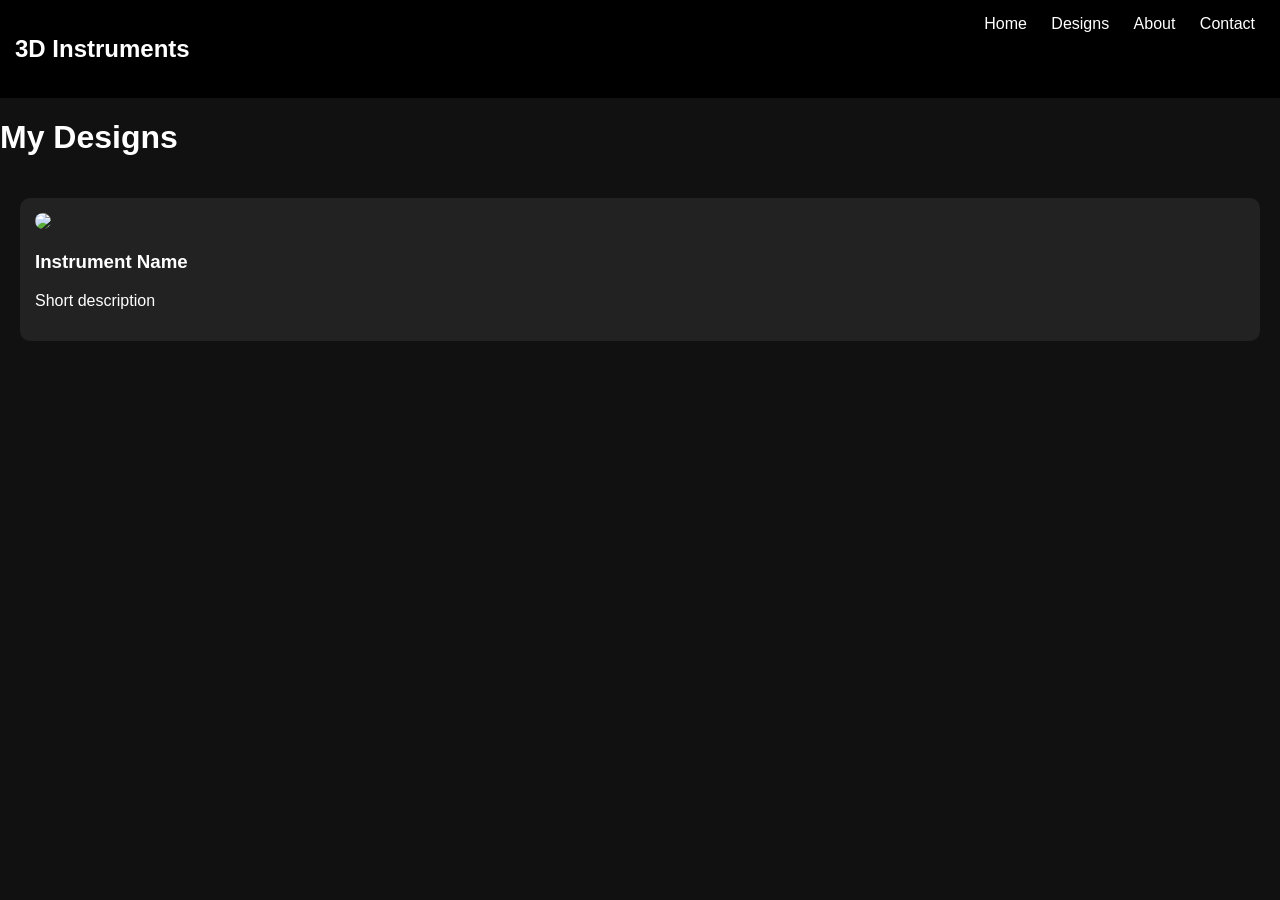
==== Project/designs.html @ c990a621 "add more pages" ====
<!DOCTYPE html>
<html>
<head>
  <title>Designs</title>
  <link rel="stylesheet" href="style.css">
</head>
<body>

<nav>
  <h2>3D Instruments</h2>
  <div>
    <a href="index.html">Home</a>
    <a href="designs.html">Designs</a>
    <a href="about.html">About</a>
    <a href="contact.html">Contact</a>
  </div>
</nav>

<h1>My Designs</h1>

<div class="grid">

  <!-- DESIGN CARD -->
  <a href="design1.html" class="card-link">
    <div class="card">
      <img src="images/design1.jpg">
      <h3>Instrument Name</h3>
      <p>Short description</p>
    </div>
  </a>

</div>

</body>
</html>
---- Project/style.css ----
body {
  margin: 0;
  font-family: Arial;
  background: #111;
  color: white;
}

nav {
  display: flex;
  justify-content: space-between;
  padding: 15px;
  background: black;
}

nav a {
  color: white;
  margin: 10px;
  text-decoration: none;
}

header {
  text-align: center;
  padding: 100px 20px;
}

.btn {
  background: #00ffcc;
  padding: 10px 20px;
  color: black;
  text-decoration: none;
}

.grid {
  display: grid;
  grid-template-columns: repeat(auto-fit, minmax(250px, 1fr));
  padding: 20px;
  gap: 20px;
}

.card {
  background: #222;
  padding: 15px;
  border-radius: 10px;
}

.card img {
  width: 100%;
  border-radius: 10px;
}

/* clickable cards */
.card-link {
  text-decoration: none;
  color: white;
}

.card-link:hover {
  transform: scale(1.03);
  display: block;
}

/* download button */
.download-btn {
  display: inline-block;
  margin-top: 10px;
  padding: 10px;
  background: #00ffcc;
  color: black;
  text-decoration: none;
  border-radius: 5px;
}

/* table */
table {
  width: 80%;
  margin: 20px auto;
  border-collapse: collapse;
}

th, td {
  border: 1px solid white;
  padding: 10px;
}

th {
  background: #222;
}
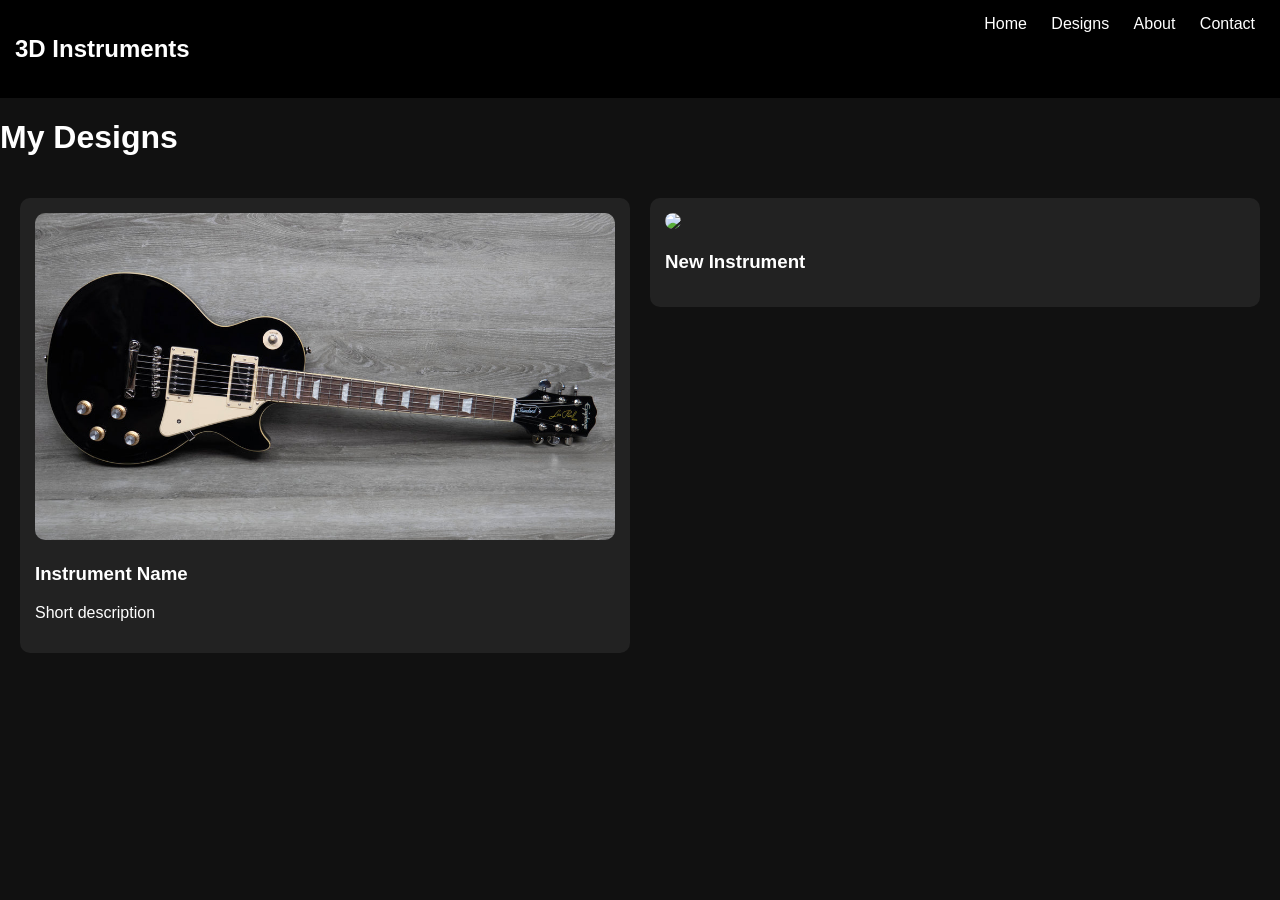
==== commit 60f2475b: "ss# Please enter the commit message for your changes. Lines starting" ====
--- a/Project/designs.html
+++ b/Project/designs.html
@@ -20,7 +20,6 @@
 
 <div class="grid">
 
-  <!-- DESIGN CARD -->
   <a href="design1.html" class="card-link">
     <div class="card">
       <img src="images/design1.jpg">
@@ -29,6 +28,13 @@
     </div>
   </a>
 
+  <a href="design2.html" class="card-link">
+  <div class="card">
+    <img src="images/design2.jpg">
+    <h3>New Instrument</h3>
+  </div>
+</a>
+
 </div>
 
 </body>
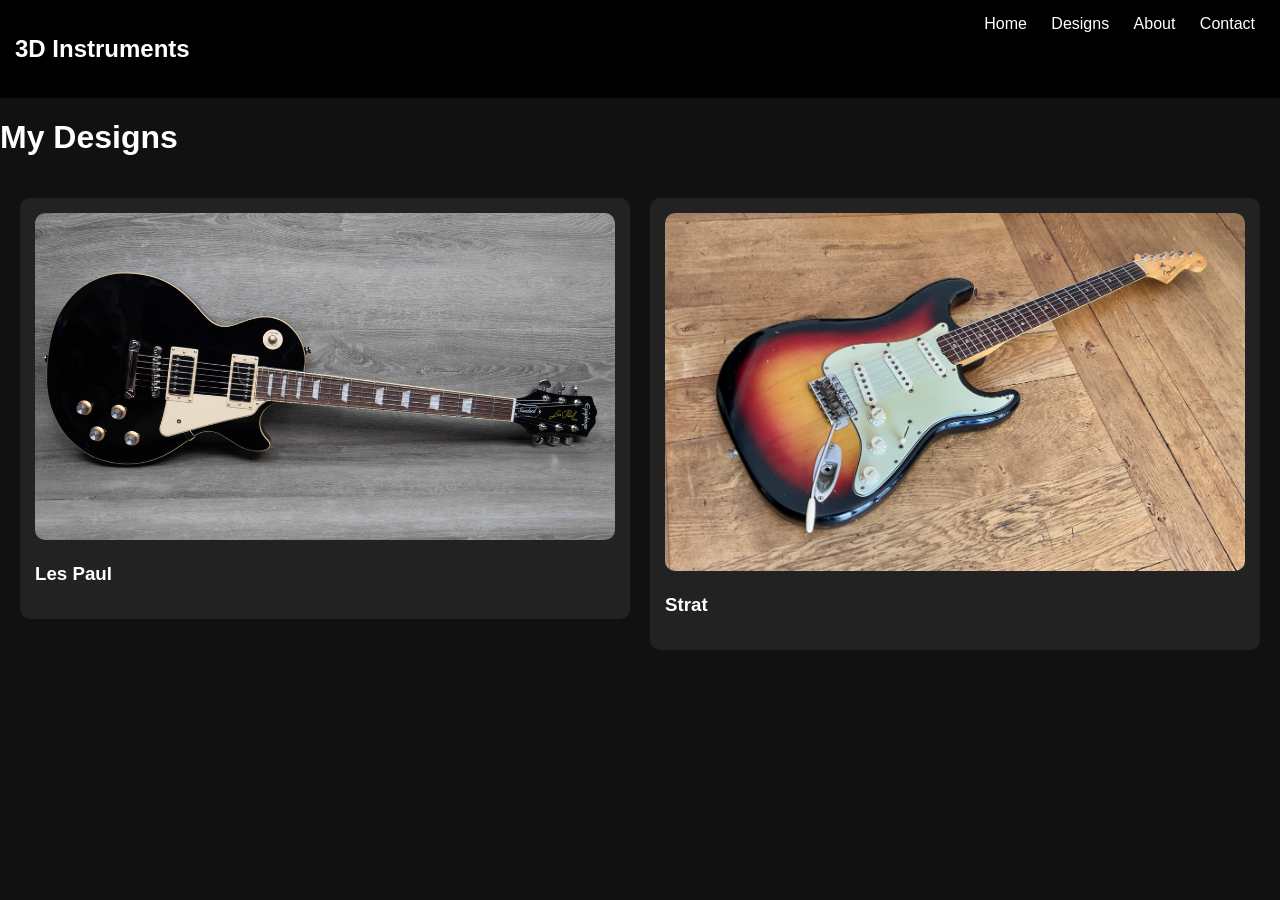
==== commit 8485e093: "hjk" ====
--- a/Project/designs.html
+++ b/Project/designs.html
@@ -23,15 +23,14 @@
   <a href="design1.html" class="card-link">
     <div class="card">
       <img src="images/design1.jpg">
-      <h3>Instrument Name</h3>
-      <p>Short description</p>
+      <h3>Les Paul</h3>
     </div>
   </a>
 
   <a href="design2.html" class="card-link">
   <div class="card">
     <img src="images/design2.jpg">
-    <h3>New Instrument</h3>
+    <h3>Strat</h3>
   </div>
 </a>
 
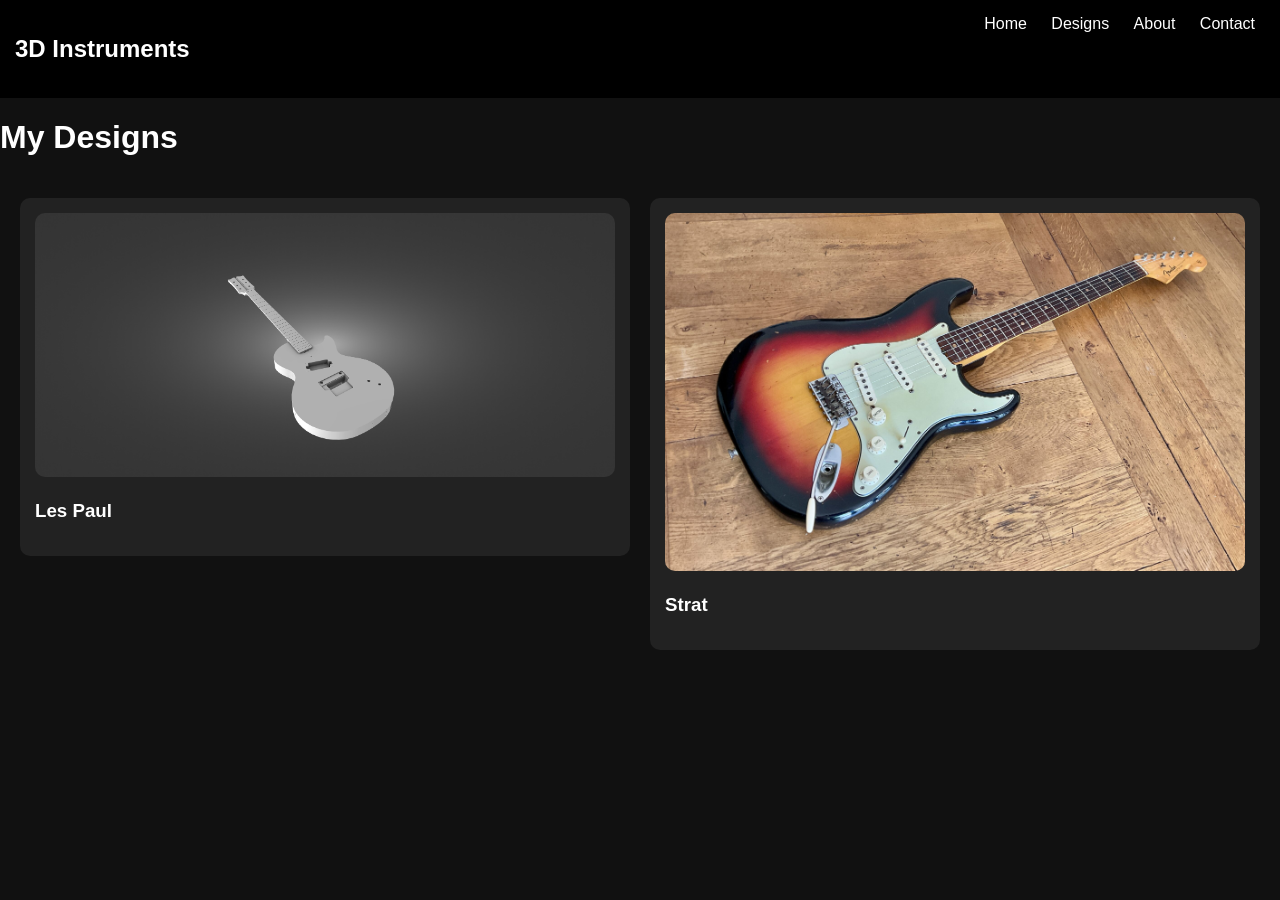
==== commit 111c48c9: "dfg" ====
--- a/Project/designs.html
+++ b/Project/designs.html
@@ -22,7 +22,7 @@
 
   <a href="design1.html" class="card-link">
     <div class="card">
-      <img src="images/design1.jpg">
+      <img src="images/design1.png">
       <h3>Les Paul</h3>
     </div>
   </a>
